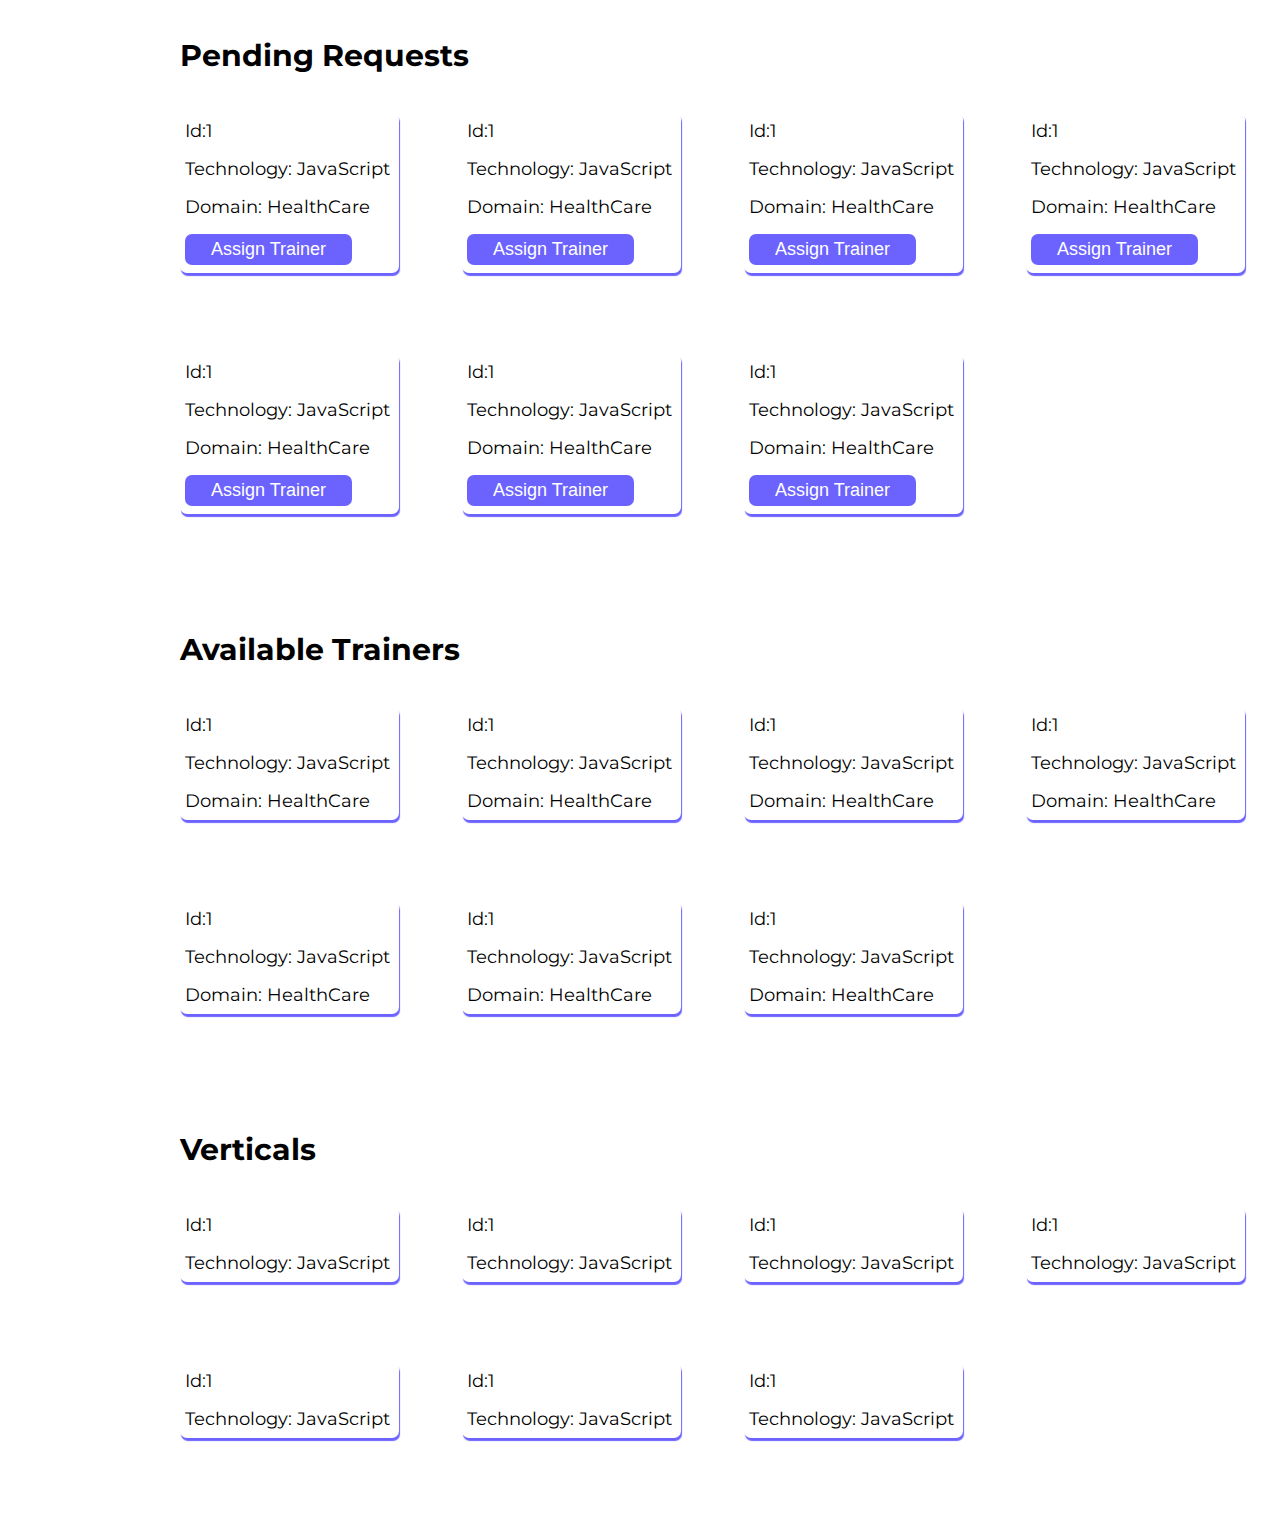
==== index1.html @ f37bfadb "Added new Html and css file" ====
<!DOCTYPE html>
<html lang="en">
<head>
    <meta charset="UTF-8">
    <meta name="viewport" content="width=device-width, initial-scale=1.0">
    <link rel="stylesheet" href="style1.css">
    <link href="https://fonts.googleapis.com/css?family=Montserrat:400,500,600,700&display=swap" rel="stylesheet">
    <title>Module 2</title>
</head>
<body>
    <div class="row-container">
		<h1>Pending Requests</h1>
		<div class="row border-round">
			<div class="row-content">
				<table class="table">
                    <tbody>
                        <tr>
                            <td>Id:1</td>
                        </tr>
                        <tr>
                            <td>Technology: JavaScript</td>
                        </tr>
                        <tr>
                            <td>Domain: HealthCare</td>
                        </tr>
                        <tr><td><input type=button value="Assign Trainer"></td></tr>
                    </tbody>
                </table>
			</div>
		</div>
		<div class="row border-round">
			<div class="row-content">
				<table class="table">
                    <tbody>
                        <tr>
                            <td>Id:1</td>
                        </tr>
                        <tr>
                            <td>Technology: JavaScript</td>
                        </tr>
                        <tr>
                            <td>Domain: HealthCare</td>
                        </tr>
                        <tr><td><input type=button value="Assign Trainer"></td></tr>
                    </tbody>
                </table>
			</div>
        </div>
        <div class="row border-round">
			<div class="row-content">
				<table class="table">
                    <tbody>
                        <tr>
                            <td>Id:1</td>
                        </tr>
                        <tr>
                            <td>Technology: JavaScript</td>
                        </tr>
                        <tr>
                            <td>Domain: HealthCare</td>
                        </tr>
                        <tr><td><input type=button value="Assign Trainer"></td></tr>
                    </tbody>
                </table>
			</div>
        </div>
        <div class="row border-round">
			<div class="row-content">
				<table class="table">
                    <tbody>
                        <tr>
                            <td>Id:1</td>
                        </tr>
                        <tr>
                            <td>Technology: JavaScript</td>
                        </tr>
                        <tr>
                            <td>Domain: HealthCare</td>
                        </tr>
                        <tr><td><input type=button value="Assign Trainer"></td></tr>
                    </tbody>
                </table>
			</div>
        </div>
        <div class="row border-round">
			<div class="row-content">
				<table class="table">
                    <tbody>
                        <tr>
                            <td>Id:1</td>
                        </tr>
                        <tr>
                            <td>Technology: JavaScript</td>
                        </tr>
                        <tr>
                            <td>Domain: HealthCare</td>
                        </tr>
                        <tr><td><input type=button value="Assign Trainer"></td></tr>
                    </tbody>
                </table>
			</div>
        </div>
        <div class="row border-round">
			<div class="row-content">
				<table class="table">
                    <tbody>
                        <tr>
                            <td>Id:1</td>
                        </tr>
                        <tr>
                            <td>Technology: JavaScript</td>
                        </tr>
                        <tr>
                            <td>Domain: HealthCare</td>
                        </tr>
                        <tr><td><input type=button value="Assign Trainer"></td></tr>
                    </tbody>
                </table>
			</div>
        </div>
        <div class="row border-round">
			<div class="row-content">
				<table class="table">
                    <tbody>
                        <tr>
                            <td>Id:1</td>
                        </tr>
                        <tr>
                            <td>Technology: JavaScript</td>
                        </tr>
                        <tr>
                            <td>Domain: HealthCare</td>
                        </tr>
                        <tr><td><input type=button value="Assign Trainer"></td></tr>
                    </tbody>
                </table>
			</div>
		</div>
    </div>

    <div class="row-container">
		<h1>Available Trainers</h1>
		<div class="row border-round">
			<div class="row-content">
				<table class="table">
                    <tbody>
                        <tr>
                            <td>Id:1</td>
                        </tr>
                        <tr>
                            <td>Technology: JavaScript</td>
                        </tr>
                        <tr>
                            <td>Domain: HealthCare</td>
                        </tr>
                    </tbody>
                </table>
			</div>
		</div>
		<div class="row border-round">
			<div class="row-content">
				<table class="table">
                    <tbody>
                        <tr>
                            <td>Id:1</td>
                        </tr>
                        <tr>
                            <td>Technology: JavaScript</td>
                        </tr>
                        <tr>
                            <td>Domain: HealthCare</td>
                        </tr>
                    </tbody>
                </table>
			</div>
        </div>
        <div class="row border-round">
			<div class="row-content">
				<table class="table">
                    <tbody>
                        <tr>
                            <td>Id:1</td>
                        </tr>
                        <tr>
                            <td>Technology: JavaScript</td>
                        </tr>
                        <tr>
                            <td>Domain: HealthCare</td>
                        </tr>
                    </tbody>
                </table>
			</div>
        </div>
        <div class="row border-round">
			<div class="row-content">
				<table class="table">
                    <tbody>
                        <tr>
                            <td>Id:1</td>
                        </tr>
                        <tr>
                            <td>Technology: JavaScript</td>
                        </tr>
                        <tr>
                            <td>Domain: HealthCare</td>
                        </tr>
                    </tbody>
                </table>
			</div>
        </div>
        <div class="row border-round">
			<div class="row-content">
				<table class="table">
                    <tbody>
                        <tr>
                            <td>Id:1</td>
                        </tr>
                        <tr>
                            <td>Technology: JavaScript</td>
                        </tr>
                        <tr>
                            <td>Domain: HealthCare</td>
                        </tr>
                    </tbody>
                </table>
			</div>
        </div>
        <div class="row border-round">
			<div class="row-content">
				<table class="table">
                    <tbody>
                        <tr>
                            <td>Id:1</td>
                        </tr>
                        <tr>
                            <td>Technology: JavaScript</td>
                        </tr>
                        <tr>
                            <td>Domain: HealthCare</td>
                        </tr>
                    </tbody>
                </table>
			</div>
        </div>
        <div class="row border-round">
			<div class="row-content">
				<table class="table">
                    <tbody>
                        <tr>
                            <td>Id:1</td>
                        </tr>
                        <tr>
                            <td>Technology: JavaScript</td>
                        </tr>
                        <tr>
                            <td>Domain: HealthCare</td>
                        </tr>
                    </tbody>
                </table>
			</div>
		</div>
    </div>
    <div class="row-container">
		<h1>Verticals</h1>
		<div class="row border-round">
			<div class="row-content">
				<table class="table">
                    <tbody>
                        <tr>
                            <td>Id:1</td>
                        </tr>
                        <tr>
                            <td>Technology: JavaScript</td>
                        </tr>
                    </tbody>
                </table>
			</div>
		</div>
		<div class="row border-round">
			<div class="row-content">
				<table class="table">
                    <tbody>
                        <tr>
                            <td>Id:1</td>
                        </tr>
                        <tr>
                            <td>Technology: JavaScript</td>
                        </tr>
                    </tbody>
                </table>
			</div>
        </div>
        <div class="row border-round">
			<div class="row-content">
				<table class="table">
                    <tbody>
                        <tr>
                            <td>Id:1</td>
                        </tr>
                        <tr>
                            <td>Technology: JavaScript</td>
                        </tr>
                    </tbody>
                </table>
			</div>
        </div>
        <div class="row border-round">
			<div class="row-content">
				<table class="table">
                    <tbody>
                        <tr>
                            <td>Id:1</td>
                        </tr>
                        <tr>
                            <td>Technology: JavaScript</td>
                        </tr>
                    </tbody>
                </table>
			</div>
        </div>
        <div class="row border-round">
			<div class="row-content">
				<table class="table">
                    <tbody>
                        <tr>
                            <td>Id:1</td>
                        </tr>
                        <tr>
                            <td>Technology: JavaScript</td>
                        </tr>
                    </tbody>
                </table>
			</div>
        </div>
        <div class="row border-round">
			<div class="row-content">
				<table class="table">
                    <tbody>
                        <tr>
                            <td>Id:1</td>
                        </tr>
                        <tr>
                            <td>Technology: JavaScript</td>
                        </tr>
                    </tbody>
                </table>
			</div>
        </div>
        <div class="row border-round">
			<div class="row-content">
				<table class="table">
                    <tbody>
                        <tr>
                            <td>Id:1</td>
                        </tr>
                        <tr>
                            <td>Technology: JavaScript</td>
                        </tr>
                    </tbody>
                </table>
			</div>
		</div>
	</div>
</body>
</html>
---- style1.css ----
:root{
    --grid-width: 114rem;
    --gutter-vertical: 8rem;
    --gutter-horizontal: 6rem;
    --gutter-vertical-sm: 4rem;
}

*{
    padding: 0;
    margin: 0;
    box-sizing: border-box;
}

html{
    font-size: 62.5%;
    font-family: 'Montserrat', sans-serif;
}

.row-container{
    width: 144rem;
    padding-left: calc(2 * var(--gutter-horizontal));
	display: inline-block;
	vertical-align: top;
	max-width: var(--gutter-width);
	/* background-color: #f1f1f1; */
	/*color: white;*/
}

.row-container h1{
	text-align: left;
    font-size: 3rem;
    font-weight: 700;
    line-height: 3.2rem;
	/*margin-top: 10px;*/
    margin-top: var(--gutter-vertical-sm);
    margin: var(--gutter-vertical-sm)  var(--gutter-horizontal);
    /* margin-left:; */

}

.row{
	display: inline-block;
	vertical-align: top;
	width: calc((80% - 3*var(--gutter-horizontal))/4);
    margin-bottom: var(--gutter-vertical);
    margin-left: var(--gutter-horizontal);
    border-radius: .7rem;
	overflow-x: hidden;
	transition: .3s;
	background-color: white;
}

.table{
    border-collapse: collapse;
    width: 100%;
} 

.table td{
    width: 100%;
    font-size: 1.8rem;
    font-weight: 400;
    padding: .8rem .5rem;
}

/* Card border & hover property start */
.border-round{
    border-radius: .7rem;
    box-shadow: 1px 3px 1px rgb(108, 99, 255);
    border: none;
    transition: all .2s;
}

.border-round:hover{
    border: 1px solid rgb(108, 99, 255);
    box-shadow: none;
    transform: scale(1.05);
}
/* Card hover property end */

/* Input button styling */
input[type="button"]{
    padding: .5rem 2rem;
    font-size: 1.8rem;
    font-weight: 400;
    color: #ffffff;
    background-color: rgb(108, 99, 255);
    width: 80%;
    margin: 0 auto;
    border: none;
    outline: none;
    border-radius: .7rem;
}
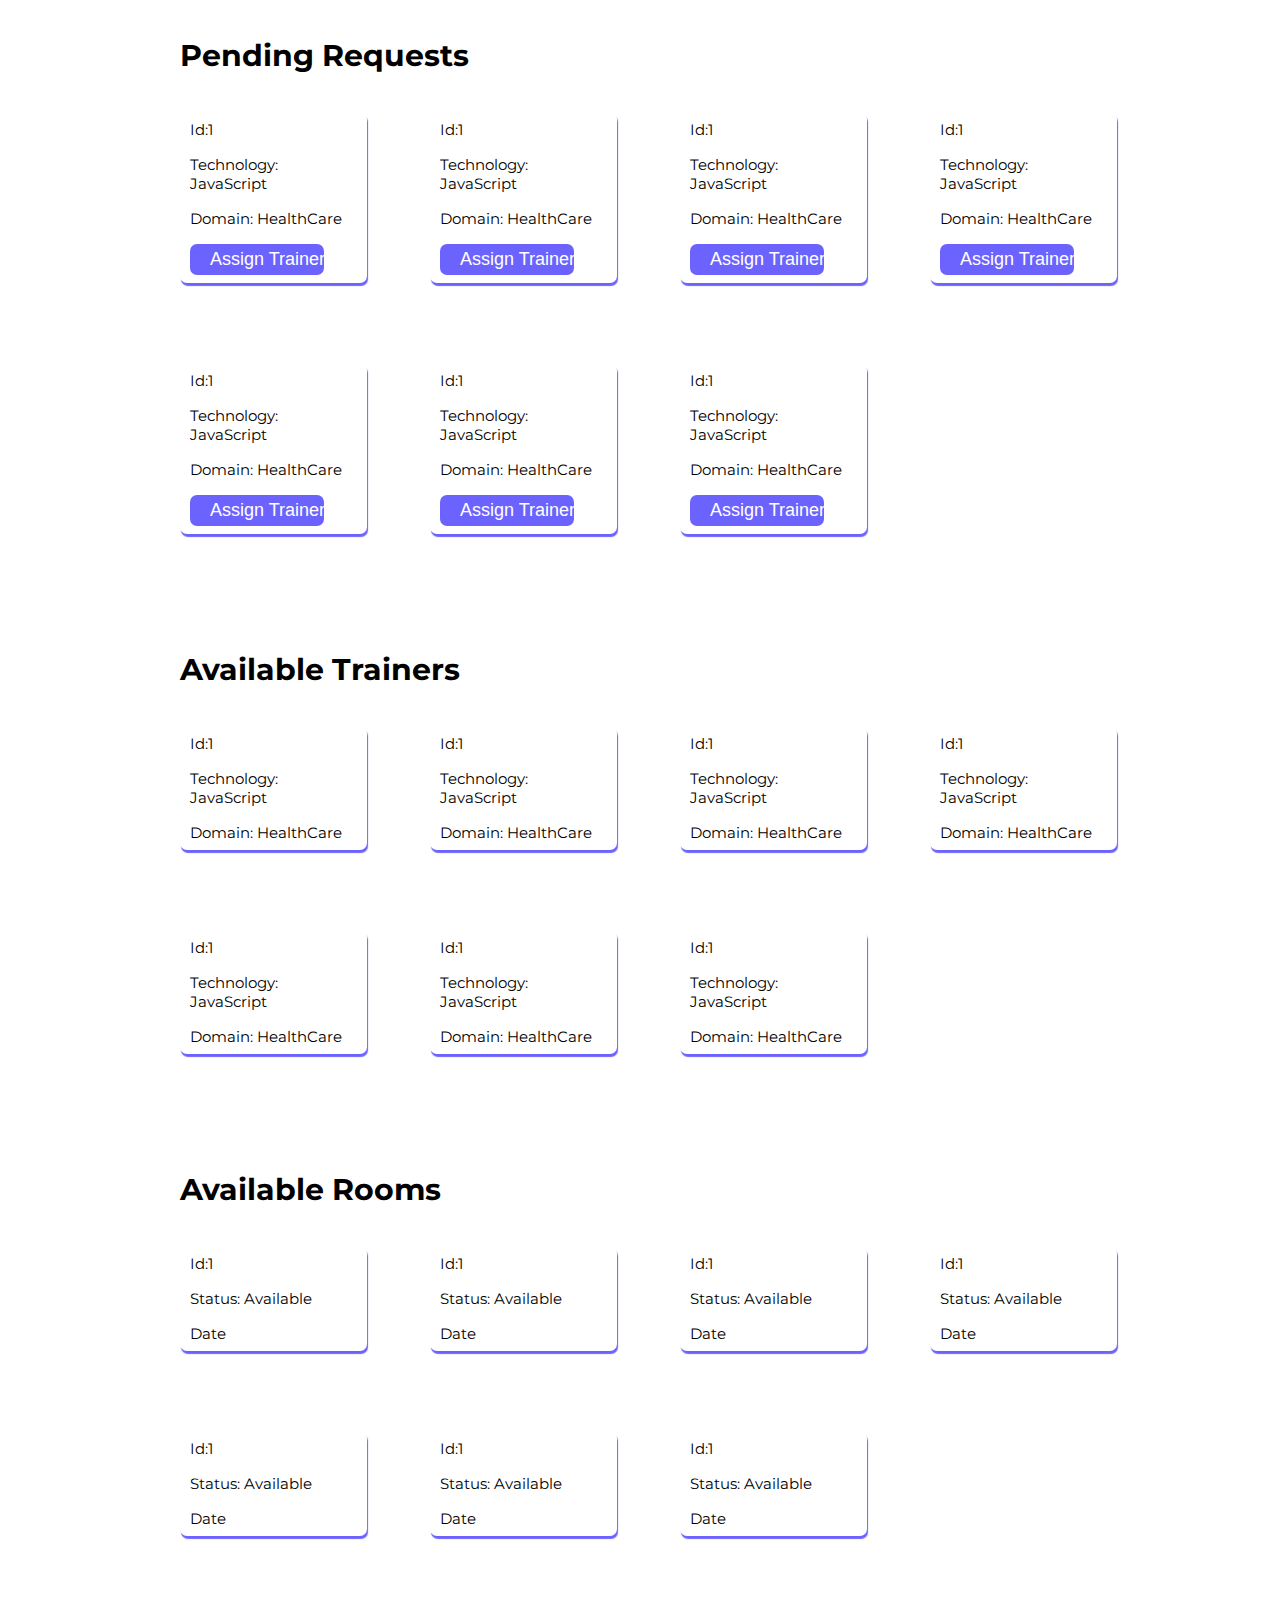
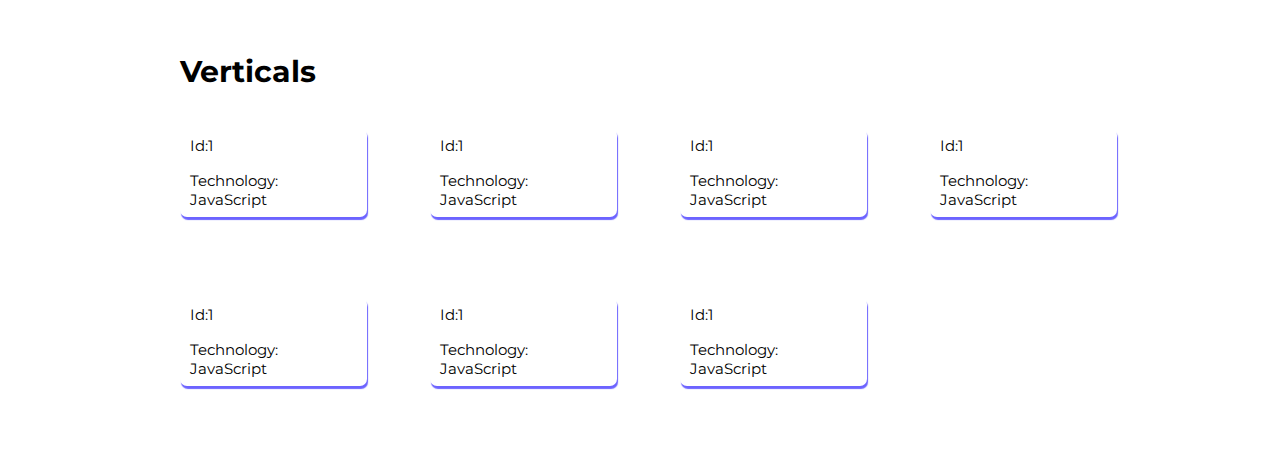
==== commit 54b580df: "Added Media Queries" ====
--- a/index1.html
+++ b/index1.html
@@ -260,6 +260,130 @@
 			</div>
 		</div>
     </div>
+
+    <div class="row-container">
+		<h1>Available Rooms</h1>
+		<div class="row border-round">
+			<div class="row-content">
+				<table class="table">
+                    <tbody>
+                        <tr>
+                            <td>Id:1</td>
+                        </tr>
+                        <tr>
+                            <td>Status: Available</td>
+                        </tr>
+                        <tr>
+                            <td>Date</td>
+                        </tr>
+                    </tbody>
+                </table>
+			</div>
+		</div>
+		<div class="row border-round">
+			<div class="row-content">
+				<table class="table">
+                    <tbody>
+                        <tr>
+                            <td>Id:1</td>
+                        </tr>
+                        <tr>
+                            <td>Status: Available</td>
+                        </tr>
+                        <tr>
+                            <td>Date</td>
+                        </tr>
+                    </tbody>
+                </table>
+			</div>
+        </div>
+        <div class="row border-round">
+			<div class="row-content">
+				<table class="table">
+                    <tbody>
+                        <tr>
+                            <td>Id:1</td>
+                        </tr>
+                        <tr>
+                            <td>Status: Available</td>
+                        </tr>
+                        <tr>
+                            <td>Date</td>
+                        </tr>
+                    </tbody>
+                </table>
+			</div>
+        </div>
+        <div class="row border-round">
+			<div class="row-content">
+				<table class="table">
+                    <tbody>
+                        <tr>
+                            <td>Id:1</td>
+                        </tr>
+                        <tr>
+                            <td>Status: Available</td>
+                        </tr>
+                        <tr>
+                            <td>Date</td>
+                        </tr>
+                    </tbody>
+                </table>
+			</div>
+        </div>
+        <div class="row border-round">
+			<div class="row-content">
+				<table class="table">
+                    <tbody>
+                        <tr>
+                            <td>Id:1</td>
+                        </tr>
+                        <tr>
+                            <td>Status: Available</td>
+                        </tr>
+                        <tr>
+                            <td>Date</td>
+                        </tr>
+                    </tbody>
+                </table>
+			</div>
+        </div>
+        <div class="row border-round">
+			<div class="row-content">
+				<table class="table">
+                    <tbody>
+                        <tr>
+                            <td>Id:1</td>
+                        </tr>
+                        <tr>
+                            <td>Status: Available</td>
+                        </tr>
+                        <tr>
+                            <td>Date</td>
+                        </tr>
+                    </tbody>
+                </table>
+			</div>
+        </div>
+        <div class="row border-round">
+			<div class="row-content">
+				<table class="table">
+                    <tbody>
+                        <tr>
+                            <td>Id:1</td>
+                        </tr>
+                        <tr>
+                            <td>Status: Available</td>
+                        </tr>
+                        <tr>
+                            <td>Date</td>
+                        </tr>
+                    </tbody>
+                </table>
+			</div>
+		</div>
+    </div>
+
     <div class="row-container">
 		<h1>Verticals</h1>
 		<div class="row border-round">
--- a/style1.css
+++ b/style1.css
@@ -17,7 +17,7 @@
 }
 
 .row-container{
-    width: 144rem;
+    /* width: 144rem; */
     padding-left: calc(2 * var(--gutter-horizontal));
 	display: inline-block;
 	vertical-align: top;
@@ -57,9 +57,9 @@
 
 .table td{
     width: 100%;
-    font-size: 1.8rem;
+    font-size: 1.5rem;
     font-weight: 400;
-    padding: .8rem .5rem;
+    padding: .8rem 1rem;
 }
 
 /* Card border & hover property start */
@@ -91,3 +91,66 @@
     border-radius: .7rem;
 }
 
+@media (max-width: 1200px) {
+    /* Selectors and styles affecting screens UP TO 979px (Desktop) */
+    html{
+        font-size: 62.5%;
+    }
+
+    .row-container{
+        padding-left: 0;
+    }
+
+    .row-container h1{
+        margin-left: var(--gutter-horizontal);
+        /* margin-right: 2 * var(--gutter-horizontal); */
+    }
+    .row{
+        width: calc(29% - 2 * var(--gutter-horizontal)/3);
+        /* margin-left: 2 * var(--gutter-horizontal); */
+    }
+  }
+  
+  @media (max-width: 900px) {
+      /* Selectors and styles affecting screens UP TO 767px (Tablet) */
+    html{
+        font-size: 56.25%;
+    }
+
+    .row-container{
+        padding-left: 0;
+    }
+
+    .row-container h1{
+        margin-left: var(--gutter-horizontal);
+        margin-right: 0;
+    }
+    .row{
+        width: calc(40% - var(--gutter-horizontal)/2);
+        /* margin-left: 10% */
+    }
+
+  }
+  
+  @media (max-width: 600px) {
+	  /* Selectors and styles affecting screens UP TO 480px (Phone) */
+    html{
+        font-size: 50%;
+    }
+
+    .row-container{
+        padding-left: 0;
+    }
+
+    .row-container h1{
+        margin-left: var(--gutter-horizontal);
+        margin-right: 0;
+    }
+    .row{
+        width: 80%;
+        margin-left: 10%
+    }
+
+
+  }
+
